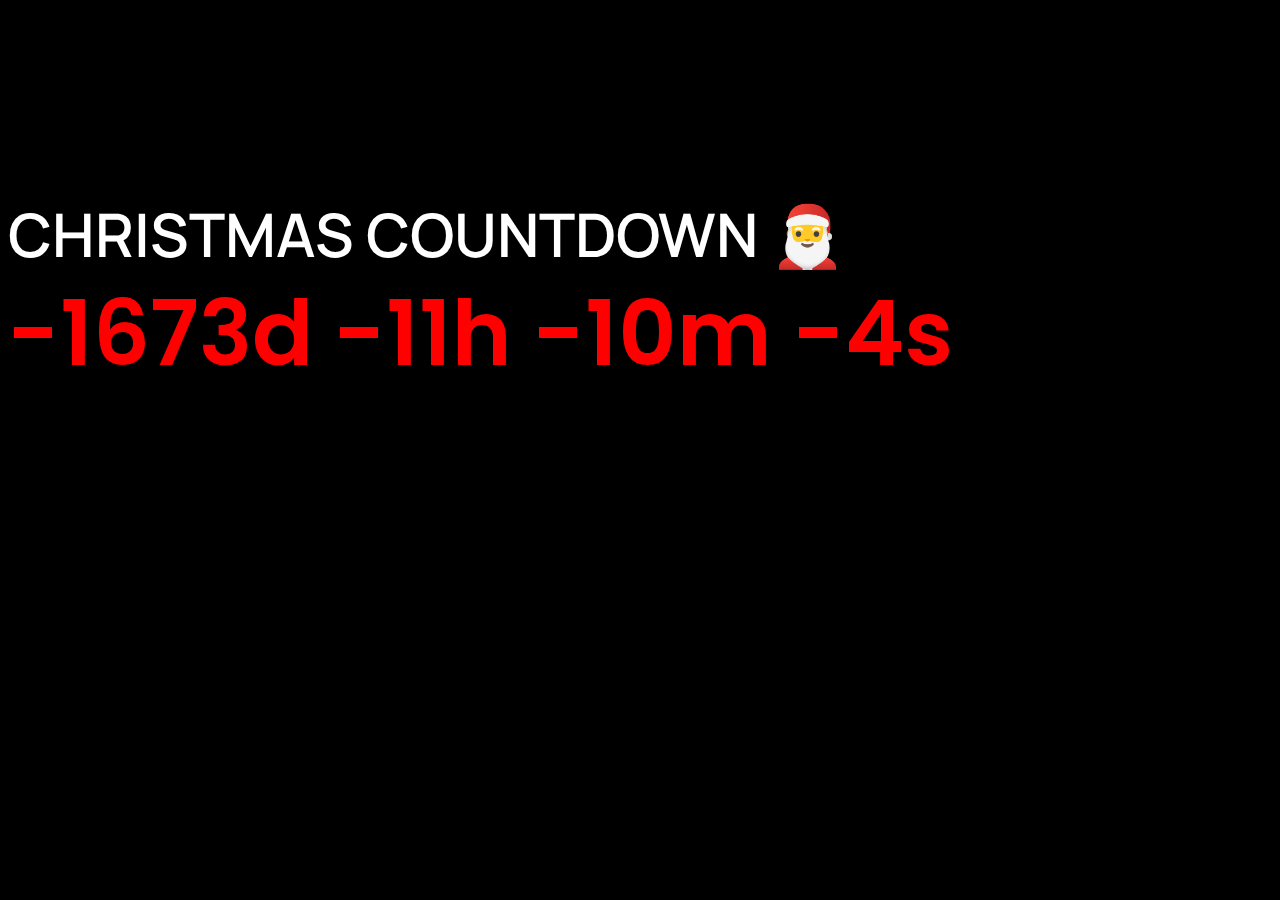
==== index.html @ 7f6f7702 "Initial commit" ====
<!DOCTYPE HTML>
<html>

<head>
	<title>Christmas Countdown</title>
	<meta name="viewport" content="width=device-width, initial-scale=1">
	<link rel="shortcut icon" href="resources/Favicon.ico">
	<link rel="stylesheet" href="style.css">
	<link rel="stylesheet" href="snowflakes.css" />

	<script async src="https://www.googletagmanager.com/gtag/js?id=G-5674VQV8J7">
	</script>
	<script>
		window.dataLayer = window.dataLayer || [];
  function gtag(){dataLayer.push(arguments);}
  gtag('js', new Date());

  gtag('config', 'G-5674VQV8J7');

	</script>

</head>

<body>
	<script src="script.js">

	</script>
  <div>
	<div class="body">
	</div>
	</div>
	<br><br><br><br><br><br><br>
		<div class="christmas">
		  <h5 class="christmassection">
				CHRISTMAS COUNTDOWN <a href="https://asck-ritley.thedailypong.repl.co/" style="text-decoration:none">🎅</a>
        <div class="snow">
    <p></p>
    <p></p>
    <p></p>
    <p></p>
    <p></p>
    <p></p>
    <p></p>
    <p></p>
    <p></p>
    <p></p>
    <p></p>
    <p></p>
    <p></p>
    <p></p>
    <p></p>
    <p></p>
    <p></p>
    <p></p>
    <p></p>
    <p></p>
    <p></p>
    <p></p>
    <p></p>
    <p></p>
    <p></p>
    <p></p>
    <p></p>
    <p></p>
    <p></p>
    <p></p>
    <p></p>
    <p></p>
    <p></p>
    <p></p>
    <p></p>
    <p></p>
    <p></p>
    <p></p>
    <p></p>
    <p></p>
    <p></p>
    <p></p>
    <p></p>
    <p></p>
    <p></p>
    <p></p>
    <p></p>
    <p></p>
    <p></p>
    <p></p>
    <p></p>
    <p></p>
    <p></p>
    <p></p>
    <p></p>
    <p></p>
    <p></p>
    <p></p>
    <p></p>
    <p></p>
    <p></p>
    <p></p>
    <p></p>
    <p></p>
    <p></p>
    <p></p>
    <p></p>
    <p></p>
    <p></p>
    <p></p>
    <p></p>
    <p></p>
    <p></p>
    <p></p>
    <p></p>
    <p></p>
    <p></p>
    <p></p>
    <p></p>
    <p></p>
    <p></p>
    <p></p>
    <p></p>
    <p></p>
    <p></p>
    <p></p>
    <p></p>
    <p></p>
    <p></p>
    <p></p>
    <p></p>
    <p></p>
    <p></p>
    <p></p>
    <p></p>
    <p></p>
    <p></p>
    <p></p>
    <p></p>
    <p></p>
</div>
			</h5>
      <h1 id="adays">Data calculating... Please wait</h1>
				<h1 id="ahours"></h1>
				<h1 id="amins"></h1>
				<h1 id="asecs"></h1>
				<h1 id="aend"></h1>
			</div>
		</div>
	</div>
</body>

</html>
---- style.css ----
@import url('https://fonts.googleapis.com/css2?family=Manrope:wght@600&display=swap');

@import url('https://fonts.googleapis.com/css2?family=Bebas+Neue&display=swap');

@import url('https://fonts.googleapis.com/css2?family=Poppins&display=swap');


/* Box styles */
.myBox {
border: none;
padding: 5px;
font-family: 'Manrope', sans-serif;
width: 200px;
height: 200px;
}

/* Scrollbar styles */
::-webkit-scrollbar {
width: 12px;
height: 12px;
}

::-webkit-scrollbar-track {
background: #44ad9600;
border-radius: 10px;
}

::-webkit-scrollbar-thumb {
border-radius: 10px;
background: #ccc;  
}

::-webkit-scrollbar-thumb:hover {
background: #999;  
}

favicon {
font-size: 20px;
}

p.title {
font-size: 50px;
text-align: left;
}

p.section, p.section2 {
font-size: 30px;
text-align: left;
}

div.body {
font-family: 'Manrope';
font-weight: 600;
}

p.title {
font-family: 'Manrope';
font-weight: 600;
}

favicon {
font-size: 20px;
}

h1 {
font-size: 90px;
display: inline;
vertical-align: text-middle;
text-align: center;
font-family: 'Poppins';
font-weight: 600;
}


h5.christmassection {
font-size: 60px;
text-align: left;
vertical-align: text-middle;
font-family: 'Manrope';
font-weight: 600;
}

div.christmas {
line-height: 0px;
}

br {
line-height: 50px;
}

html {
background: black url(https://w3bits.com/wp-content/uploads/2018-12-25.jpg); 
background-repeat: no-repeat;
  background-size: 100%;
 overflow-y: hidden; /* Hide vertical scrollbar */
  overflow-x: hidden; /* Hide horizontal scrollbar */
}

@media screen and (max-width: 1100px) {
  div.christmas, h5.christmassection {
  	line-height: 45px;	
  }

h5.christmassection {
		font-size: 50px;
	}
	
}
h5 {
  color: white;
}

h1 {
color: red;
}
---- snowflakes.css ----
.snow {
	position: fixed;
	overflow: hidden;
	height: 100%;
	width: 100%;
	top: 0;
	left: 0;
	right: 0;
	bottom: 0;
	margin: 0;
	padding: 0;
	color: #fff;
	pointer-events: none;
	-webkit-user-select: none;
	-moz-user-select: none;
	-ms-user-select: none;
	user-select: none;
	z-index: 999999
}

.snow p {
	text-shadow: 0 0 5px #08F;
	position: fixed;
	z-index: 999999;
	opacity: .95;
	margin: 0;
	padding: 0;
	pointer-events: none;
	top: -5%;
	-webkit-animation-iteration-count: infinite;
	animation-iteration-count: infinite;
	-webkit-animation-timing-function: ease-in-out, linear, linear;
	animation-timing-function: ease-in-out, linear, linear
}

.snow p:nth-child(3n+1):before {
	content: '❄'
}

.snow p:nth-child(3n+2):before {
	content: '❅'
}

.snow p:nth-child(3n+3):before {
	content: '❆'
}

.snow p:nth-child(4n+1) {
	font-size: 10px
}

.snow p:nth-child(4n+2) {
	font-size: 12px
}

.snow p:nth-child(4n+3) {
	font-size: 14px
}

.snow p:nth-child(4n+4) {
	font-size: 16px
}

@-webkit-keyframes fall {
	0% {
		top: -10%
	}
	100% {
		top: 110%
	}
}

@keyframes fall {
	0% {
		top: -10%
	}
	100% {
		top: 110%
	}
}

@-webkit-keyframes rot {
	0% {
		-webkit-transform: rotate(0deg);
		transform: rotate(0deg)
	}
	100% {
		-webkit-transform: rotate(60deg);
		transform: rotate(60deg)
	}
}

@keyframes rot {
	0% {
		-webkit-transform: rotate(0deg);
		transform: rotate(0deg)
	}
	100% {
		-webkit-transform: rotate(60deg);
		transform: rotate(60deg)
	}
}

@-webkit-keyframes rot_r {
	0% {
		-webkit-transform: rotate(0deg);
		transform: rotate(0deg)
	}
	100% {
		-webkit-transform: rotate(-60deg);
		transform: rotate(-60deg)
	}
}

@keyframes rot_r {
	0% {
		-webkit-transform: rotate(0deg);
		transform: rotate(0deg)
	}
	100% {
		-webkit-transform: rotate(-60deg);
		transform: rotate(-60deg)
	}
}

@-webkit-keyframes left_right1 {
	0% {
		margin-left: 0
	}
	50% {
		margin-left: 25px
	}
	100% {
		margin-left: 0
	}
}

@keyframes left_right1 {
	0% {
		margin-left: 0
	}
	50% {
		margin-left: 25px
	}
	100% {
		margin-left: 0
	}
}

@-webkit-keyframes left_right2 {
	0% {
		margin-left: 0
	}
	50% {
		margin-left: 20px
	}
	100% {
		margin-left: 0
	}
}

@keyframes left_right2 {
	0% {
		margin-left: 0
	}
	50% {
		margin-left: 20px
	}
	100% {
		margin-left: 0
	}
}

@-webkit-keyframes left_right3 {
	0% {
		margin-left: 0
	}
	50% {
		margin-left: 15px
	}
	100% {
		margin-left: 0
	}
}

@keyframes left_right3 {
	0% {
		margin-left: 0
	}
	50% {
		margin-left: 15px
	}
	100% {
		margin-left: 0
	}
}

@-webkit-keyframes left_right4 {
	0% {
		margin-left: 0
	}
	50% {
		margin-left: 10px
	}
	100% {
		margin-left: 0
	}
}

@keyframes left_right4 {
	0% {
		margin-left: 0
	}
	50% {
		margin-left: 10px
	}
	100% {
		margin-left: 0
	}
}

@-webkit-keyframes left_right5 {
	0% {
		margin-left: 0
	}
	50% {
		margin-left: 5px
	}
	100% {
		margin-left: 0
	}
}

@keyframes left_right5 {
	0% {
		margin-left: 0
	}
	50% {
		margin-left: 5px
	}
	100% {
		margin-left: 0
	}
}

.snow p:nth-child(10n+1) {
	-webkit-animation-name: left_right1, fall, rot_r;
	animation-name: left_right1, fall, rot_r
}

.snow p:nth-child(10n+2) {
	-webkit-animation-name: left_right2, fall, rot_r;
	animation-name: left_right2, fall, rot_r
}

.snow p:nth-child(10n+3) {
	-webkit-animation-name: left_right3, fall, rot;
	animation-name: left_right3, fall, rot
}

.snow p:nth-child(10n+4) {
	-webkit-animation-name: left_right4, fall, rot_r;
	animation-name: left_right4, fall, rot_r
}

.snow p:nth-child(10n+5) {
	-webkit-animation-name: left_right5, fall, rot;
	animation-name: left_right5, fall, rot
}

.snow p:nth-child(10n+6) {
	-webkit-animation-name: left_right1, fall, rot;
	animation-name: left_right1, fall, rot
}

.snow p:nth-child(10n+7) {
	-webkit-animation-name: left_right2, fall, rot;
	animation-name: left_right2, fall, rot
}

.snow p:nth-child(10n+8) {
	-webkit-animation-name: left_right3, fall, rot_r;
	animation-name: left_right3, fall, rot_r
}

.snow p:nth-child(10n+9) {
	-webkit-animation-name: left_right4, fall, rot;
	animation-name: left_right4, fall, rot
}

.snow p:nth-child(10n+10) {
	-webkit-animation-name: left_right5, fall, rot_r;
	animation-name: left_right5, fall, rot_r
}

.snow p:nth-child(14n+1) {
	-webkit-animation-duration: 3000ms, 9500ms, 950ms;
	animation-duration: 3000ms, 9500ms, 950ms
}

.snow p:nth-child(14n+2) {
	-webkit-animation-duration: 3250ms, 9000ms, 1150ms;
	animation-duration: 3250ms, 9000ms, 1150ms
}

.snow p:nth-child(14n+3) {
	-webkit-animation-duration: 3500ms, 9750ms, 1000ms;
	animation-duration: 3500ms, 9750ms, 1000ms
}

.snow p:nth-child(14n+4) {
	-webkit-animation-duration: 3750ms, 9250ms, 850ms;
	animation-duration: 3750ms, 9250ms, 850ms
}

.snow p:nth-child(14n+5) {
	-webkit-animation-duration: 4000ms, 10500ms, 1050ms;
	animation-duration: 4000ms, 10500ms, 1050ms
}

.snow p:nth-child(14n+6) {
	-webkit-animation-duration: 4500ms, 10000ms, 900ms;
	animation-duration: 4500ms, 10000ms, 900ms
}

.snow p:nth-child(14n+7) {
	-webkit-animation-duration: 5000ms, 10250ms, 1100ms;
	animation-duration: 5000ms, 10250ms, 1100ms
}

.snow p:nth-child(14n+8) {
	-webkit-animation-duration: 3000ms, 9500ms, 900ms;
	animation-duration: 3000ms, 9500ms, 900ms
}

.snow p:nth-child(14n+9) {
	-webkit-animation-duration: 3250ms, 9000ms, 1100ms;
	animation-duration: 3250ms, 9000ms, 1100ms
}

.snow p:nth-child(14n+10) {
	-webkit-animation-duration: 3500ms, 9750ms, 1000ms;
	animation-duration: 3500ms, 9750ms, 1000ms
}

.snow p:nth-child(14n+11) {
	-webkit-animation-duration: 3750ms, 9250ms, 850ms;
	animation-duration: 3750ms, 9250ms, 850ms
}

.snow p:nth-child(14n+12) {
	-webkit-animation-duration: 4000ms, 10500ms, 1050ms;
	animation-duration: 4000ms, 10500ms, 1050ms
}

.snow p:nth-child(14n+13) {
	-webkit-animation-duration: 4500ms, 10000ms, 950ms;
	animation-duration: 4500ms, 10000ms, 950ms
}

.snow p:nth-child(14n+14) {
	-webkit-animation-duration: 5000ms, 10250ms, 1150ms;
	animation-duration: 5000ms, 10250ms, 1150ms
}

.snow p:nth-child(100n+1) {
	left: 0
}

.snow p:nth-child(100n+2) {
	left: 4%
}

.snow p:nth-child(100n+3) {
	left: 8%
}

.snow p:nth-child(100n+4) {
	left: 12%
}

.snow p:nth-child(100n+5) {
	left: 16%
}

.snow p:nth-child(100n+6) {
	left: 20%
}

.snow p:nth-child(100n+7) {
	left: 24%
}

.snow p:nth-child(100n+8) {
	left: 28%
}

.snow p:nth-child(100n+9) {
	left: 32%
}

.snow p:nth-child(100n+10) {
	left: 36%
}

.snow p:nth-child(100n+11) {
	left: 40%
}

.snow p:nth-child(100n+12) {
	left: 44%
}

.snow p:nth-child(100n+13) {
	left: 48%
}

.snow p:nth-child(100n+14) {
	left: 52%
}

.snow p:nth-child(100n+15) {
	left: 56%
}

.snow p:nth-child(100n+16) {
	left: 60%
}

.snow p:nth-child(100n+17) {
	left: 64%
}

.snow p:nth-child(100n+18) {
	left: 68%
}

.snow p:nth-child(100n+19) {
	left: 72%
}

.snow p:nth-child(100n+20) {
	left: 76%
}

.snow p:nth-child(100n+21) {
	left: 80%
}

.snow p:nth-child(100n+22) {
	left: 84%
}

.snow p:nth-child(100n+23) {
	left: 88%
}

.snow p:nth-child(100n+24) {
	left: 92%
}

.snow p:nth-child(100n+25) {
	left: 96%
}

.snow p:nth-child(100n+26) {
	left: 100%
}

.snow p:nth-child(100n+27) {
	left: 2%
}

.snow p:nth-child(100n+28) {
	left: 6%
}

.snow p:nth-child(100n+29) {
	left: 10%
}

.snow p:nth-child(100n+30) {
	left: 14%
}

.snow p:nth-child(100n+31) {
	left: 18%
}

.snow p:nth-child(100n+32) {
	left: 22%
}

.snow p:nth-child(100n+33) {
	left: 26%
}

.snow p:nth-child(100n+34) {
	left: 30%
}

.snow p:nth-child(100n+35) {
	left: 34%
}

.snow p:nth-child(100n+36) {
	left: 38%
}

.snow p:nth-child(100n+37) {
	left: 42%
}

.snow p:nth-child(100n+38) {
	left: 46%
}

.snow p:nth-child(100n+39) {
	left: 50%
}

.snow p:nth-child(100n+40) {
	left: 54%
}

.snow p:nth-child(100n+41) {
	left: 58%
}

.snow p:nth-child(100n+42) {
	left: 62%
}

.snow p:nth-child(100n+43) {
	left: 66%
}

.snow p:nth-child(100n+44) {
	left: 74%
}

.snow p:nth-child(100n+45) {
	left: 78%
}

.snow p:nth-child(100n+46) {
	left: 82%
}

.snow p:nth-child(100n+47) {
	left: 86%
}

.snow p:nth-child(100n+48) {
	left: 90%
}

.snow p:nth-child(100n+49) {
	left: 94%
}

.snow p:nth-child(100n+50) {
	left: 98%
}

.snow p:nth-child(100n+51) {
	left: 1%
}

.snow p:nth-child(100n+52) {
	left: 5%
}

.snow p:nth-child(100n+53) {
	left: 9%
}

.snow p:nth-child(100n+54) {
	left: 13%
}

.snow p:nth-child(100n+55) {
	left: 17%
}

.snow p:nth-child(100n+56) {
	left: 21%
}

.snow p:nth-child(100n+57) {
	left: 25%
}

.snow p:nth-child(100n+58) {
	left: 29%
}

.snow p:nth-child(100n+59) {
	left: 33%
}

.snow p:nth-child(100n+60) {
	left: 37%
}

.snow p:nth-child(100n+61) {
	left: 41%
}

.snow p:nth-child(100n+62) {
	left: 45%
}

.snow p:nth-child(100n+63) {
	left: 49%
}

.snow p:nth-child(100n+64) {
	left: 53%
}

.snow p:nth-child(100n+65) {
	left: 57%
}

.snow p:nth-child(100n+66) {
	left: 61%
}

.snow p:nth-child(100n+67) {
	left: 65%
}

.snow p:nth-child(100n+68) {
	left: 69%
}

.snow p:nth-child(100n+69) {
	left: 73%
}

.snow p:nth-child(100n+70) {
	left: 77%
}

.snow p:nth-child(100n+71) {
	left: 81%
}

.snow p:nth-child(100n+72) {
	left: 85%
}

.snow p:nth-child(100n+73) {
	left: 89%
}

.snow p:nth-child(100n+74) {
	left: 93%
}

.snow p:nth-child(100n+75) {
	left: 97%
}

.snow p:nth-child(100n+76) {
	left: 3%
}

.snow p:nth-child(100n+77) {
	left: 7%
}

.snow p:nth-child(100n+78) {
	left: 11%
}

.snow p:nth-child(100n+79) {
	left: 15%
}

.snow p:nth-child(100n+80) {
	left: 19%
}

.snow p:nth-child(100n+81) {
	left: 23%
}

.snow p:nth-child(100n+82) {
	left: 27%
}

.snow p:nth-child(100n+83) {
	left: 31%
}

.snow p:nth-child(100n+84) {
	left: 34%
}

.snow p:nth-child(100n+85) {
	left: 37%
}

.snow p:nth-child(100n+86) {
	left: 41%
}

.snow p:nth-child(100n+87) {
	left: 45%
}

.snow p:nth-child(100n+88) {
	left: 49%
}

.snow p:nth-child(100n+89) {
	left: 53%
}

.snow p:nth-child(100n+90) {
	left: 57%
}

.snow p:nth-child(100n+91) {
	left: 61%
}

.snow p:nth-child(100n+92) {
	left: 65%
}

.snow p:nth-child(100n+93) {
	left: 69%
}

.snow p:nth-child(100n+94) {
	left: 73%
}

.snow p:nth-child(100n+95) {
	left: 77%
}

.snow p:nth-child(100n+96) {
	left: 81%
}

.snow p:nth-child(100n+97) {
	left: 85%
}

.snow p:nth-child(100n+98) {
	left: 89%
}

.snow p:nth-child(100n+99) {
	left: 93%
}

.snow p:nth-child(100n+100) {
	left: 97%
}

.snow p:nth-child(16n+15) {
	-webkit-animation-delay: 0;
	animation-delay: 0
}

.snow p:nth-child(16n+14) {
	-webkit-animation-delay: -531ms;
	animation-delay: -531ms
}

.snow p:nth-child(16n+9) {
	-webkit-animation-delay: -1063ms;
	animation-delay: -1063ms
}

.snow p:nth-child(16n+8) {
	-webkit-animation-delay: -1594ms;
	animation-delay: -1594ms
}

.snow p:nth-child(16n+10) {
	-webkit-animation-delay: -2125ms;
	animation-delay: -2125ms
}

.snow p:nth-child(16n+1) {
	-webkit-animation-delay: -2656ms;
	animation-delay: -2656ms
}

.snow p:nth-child(16n+13) {
	-webkit-animation-delay: -3188ms;
	animation-delay: -3188ms
}

.snow p:nth-child(16n+11) {
	-webkit-animation-delay: -3719ms;
	animation-delay: -3719ms
}

.snow p:nth-child(16n+3) {
	-webkit-animation-delay: -4000ms;
	animation-delay: -4000ms
}

.snow p:nth-child(16n+4) {
	-webkit-animation-delay: -4531ms;
	animation-delay: -4531ms
}

.snow p:nth-child(16n+2) {
	-webkit-animation-delay: -5063ms;
	animation-delay: -5063ms
}

.snow p:nth-child(16n+7) {
	-webkit-animation-delay: -5594ms;
	animation-delay: -5594ms
}

.snow p:nth-child(16n+12) {
	-webkit-animation-delay: -6125ms;
	animation-delay: -6125ms
}

.snow p:nth-child(16n+16) {
	-webkit-animation-delay: -6656ms;
	animation-delay: -6656ms
}

.snow p:nth-child(16n+6) {
	-webkit-animation-delay: -7188ms;
	animation-delay: -7188ms
}

.snow p:nth-child(16n+5) {
	-webkit-animation-delay: -7719ms;
	animation-delay: -7719ms
}
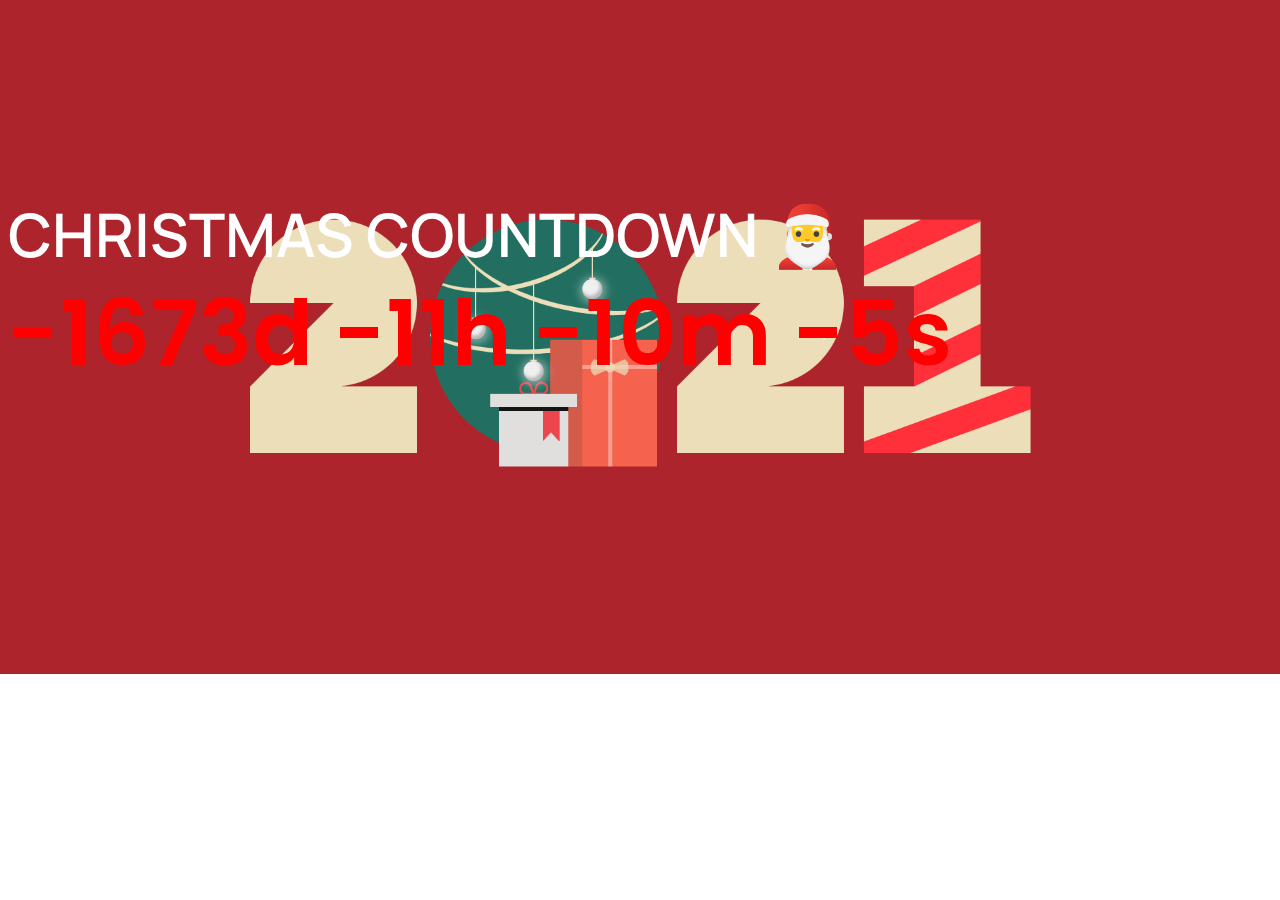
==== commit 89efc79f: "changed background" ====
--- a/index.html
+++ b/index.html
@@ -5,8 +5,10 @@
 	<title>Christmas Countdown</title>
 	<meta name="viewport" content="width=device-width, initial-scale=1">
 	<link rel="shortcut icon" href="resources/Favicon.ico">
-	<link rel="stylesheet" href="style.css">
-	<link rel="stylesheet" href="snowflakes.css" />
+  <link rel="preload" href="style.css" as="style">
+  <link rel="stylesheet" href="style.css">
+  <link rel="preload" href="snowflakes.css" as="style">
+  <link rel="stylesheet" href="snowflakes.css">
 
 	<script async src="https://www.googletagmanager.com/gtag/js?id=G-5674VQV8J7">
 	</script>
@@ -32,7 +34,7 @@
 	<br><br><br><br><br><br><br>
 		<div class="christmas">
 		  <h5 class="christmassection">
-				CHRISTMAS COUNTDOWN <a href="https://asck-ritley.thedailypong.repl.co/" style="text-decoration:none">🎅</a>
+				CHRISTMAS COUNTDOWN <a href="https://www.youtube.com/watch?v=dQw4w9WgXcQ" style="text-decoration:none">🎅</a>
         <div class="snow">
     <p></p>
     <p></p>
--- a/style.css
+++ b/style.css
@@ -89,7 +89,7 @@
 }
 
 html {
-background: black url(https://w3bits.com/wp-content/uploads/2018-12-25.jpg); 
+background: url(2021.png); 
 background-repeat: no-repeat;
   background-size: 100%;
  overflow-y: hidden; /* Hide vertical scrollbar */
--- a/style.css
+++ b/style.css
@@ -89,7 +89,7 @@
 }
 
 html {
-background: black url(https://w3bits.com/wp-content/uploads/2018-12-25.jpg); 
+background: url(2021.png); 
 background-repeat: no-repeat;
   background-size: 100%;
  overflow-y: hidden; /* Hide vertical scrollbar */
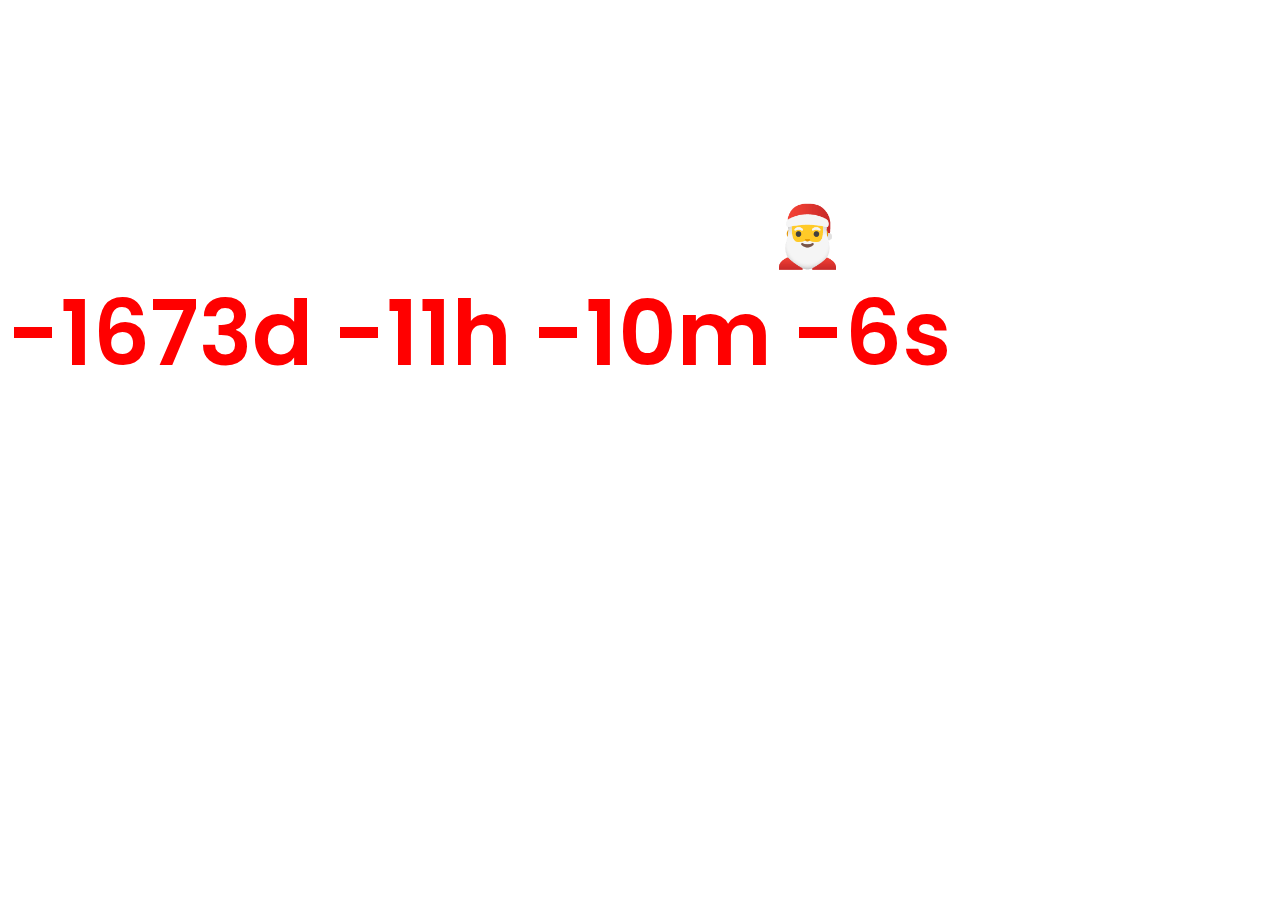
==== commit dfd49688: "Update index.html" ====
--- a/index.html
+++ b/index.html
@@ -146,6 +146,11 @@
 			</div>
 		</div>
 	</div>
+<script>
+			if ("serviceWorker" in navigator) {
+				navigator.serviceWorker.register("sw.js");
+			}
+		</script>
 </body>
 
-</html>+</html>
--- a/style.css
+++ b/style.css
@@ -89,7 +89,7 @@
 }
 
 html {
-background: url(2021.png); 
+background: url(https://raw.githubusercontent.com/Jeve-Stobs/Christmas/master/resources/2021.PNG); 
 background-repeat: no-repeat;
   background-size: 100%;
  overflow-y: hidden; /* Hide vertical scrollbar */
--- a/style.css
+++ b/style.css
@@ -89,7 +89,7 @@
 }
 
 html {
-background: url(2021.png); 
+background: url(https://raw.githubusercontent.com/Jeve-Stobs/Christmas/master/resources/2021.PNG); 
 background-repeat: no-repeat;
   background-size: 100%;
  overflow-y: hidden; /* Hide vertical scrollbar */
